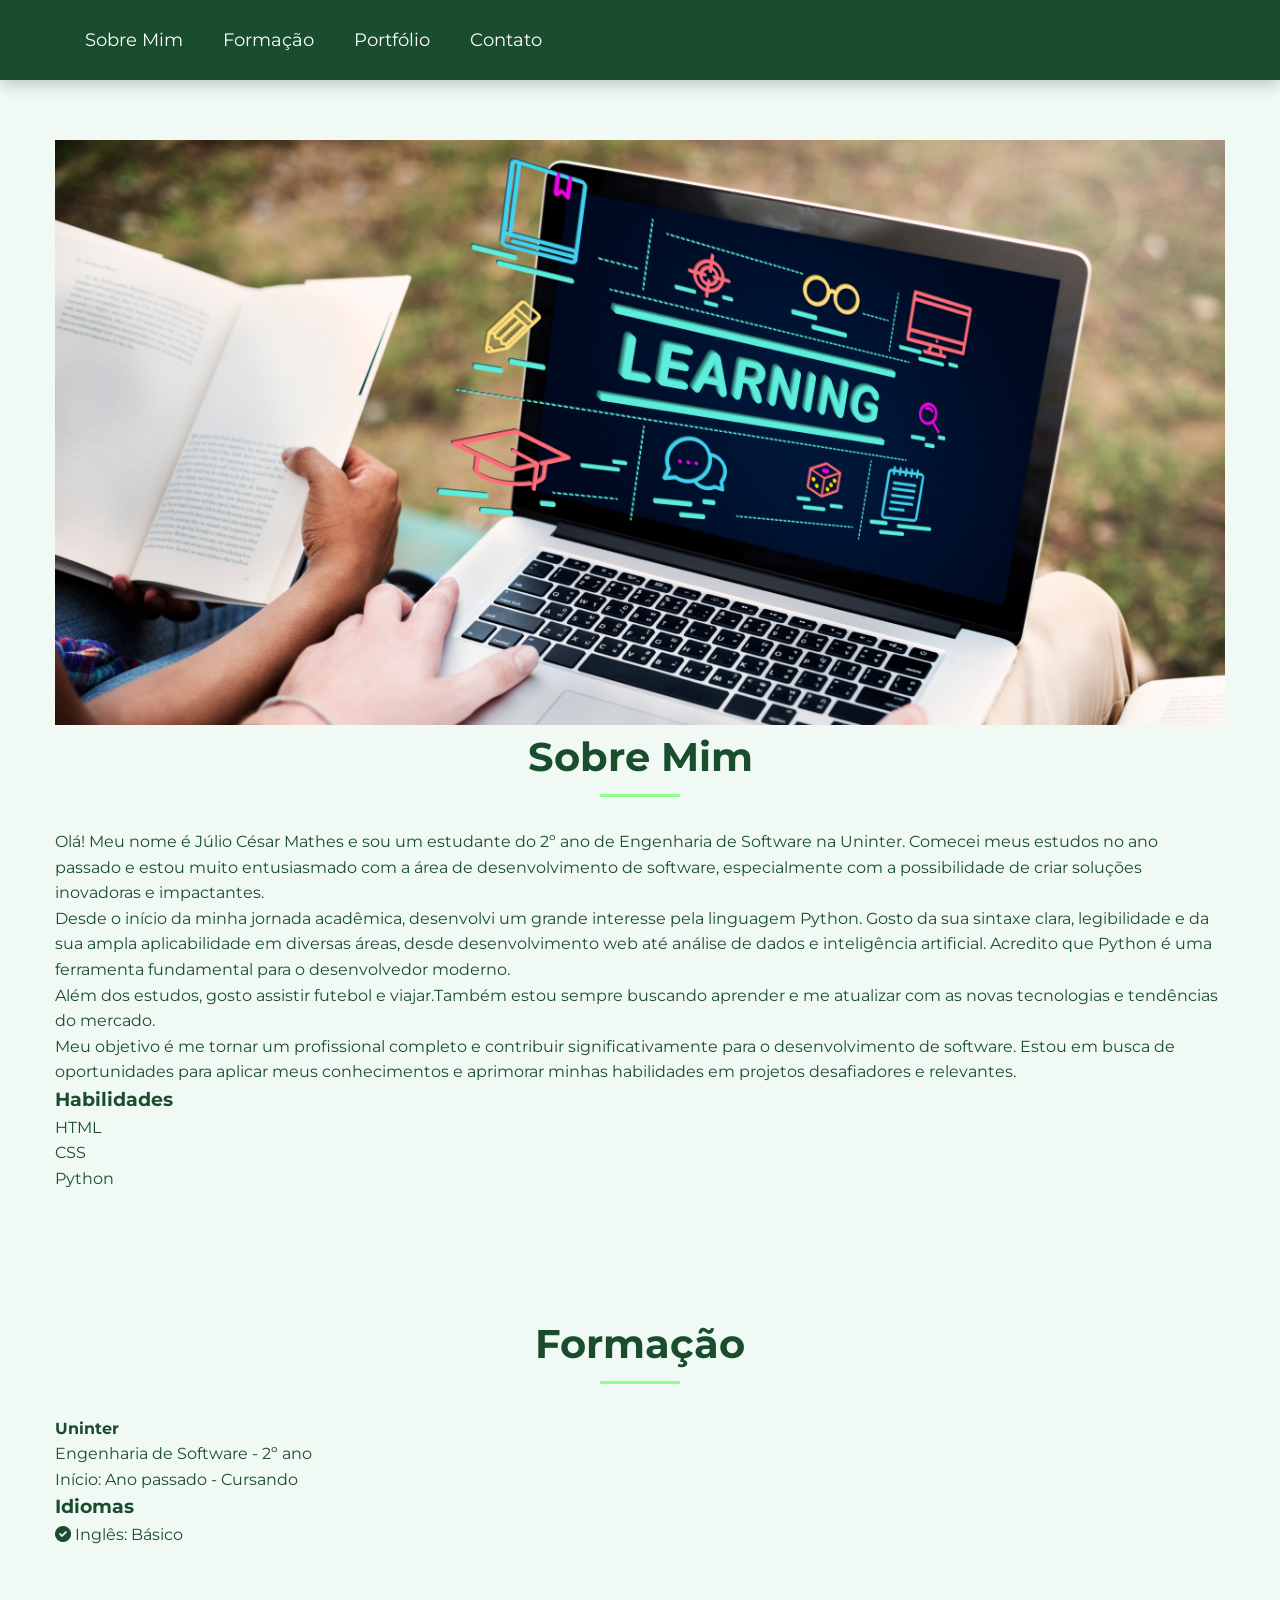
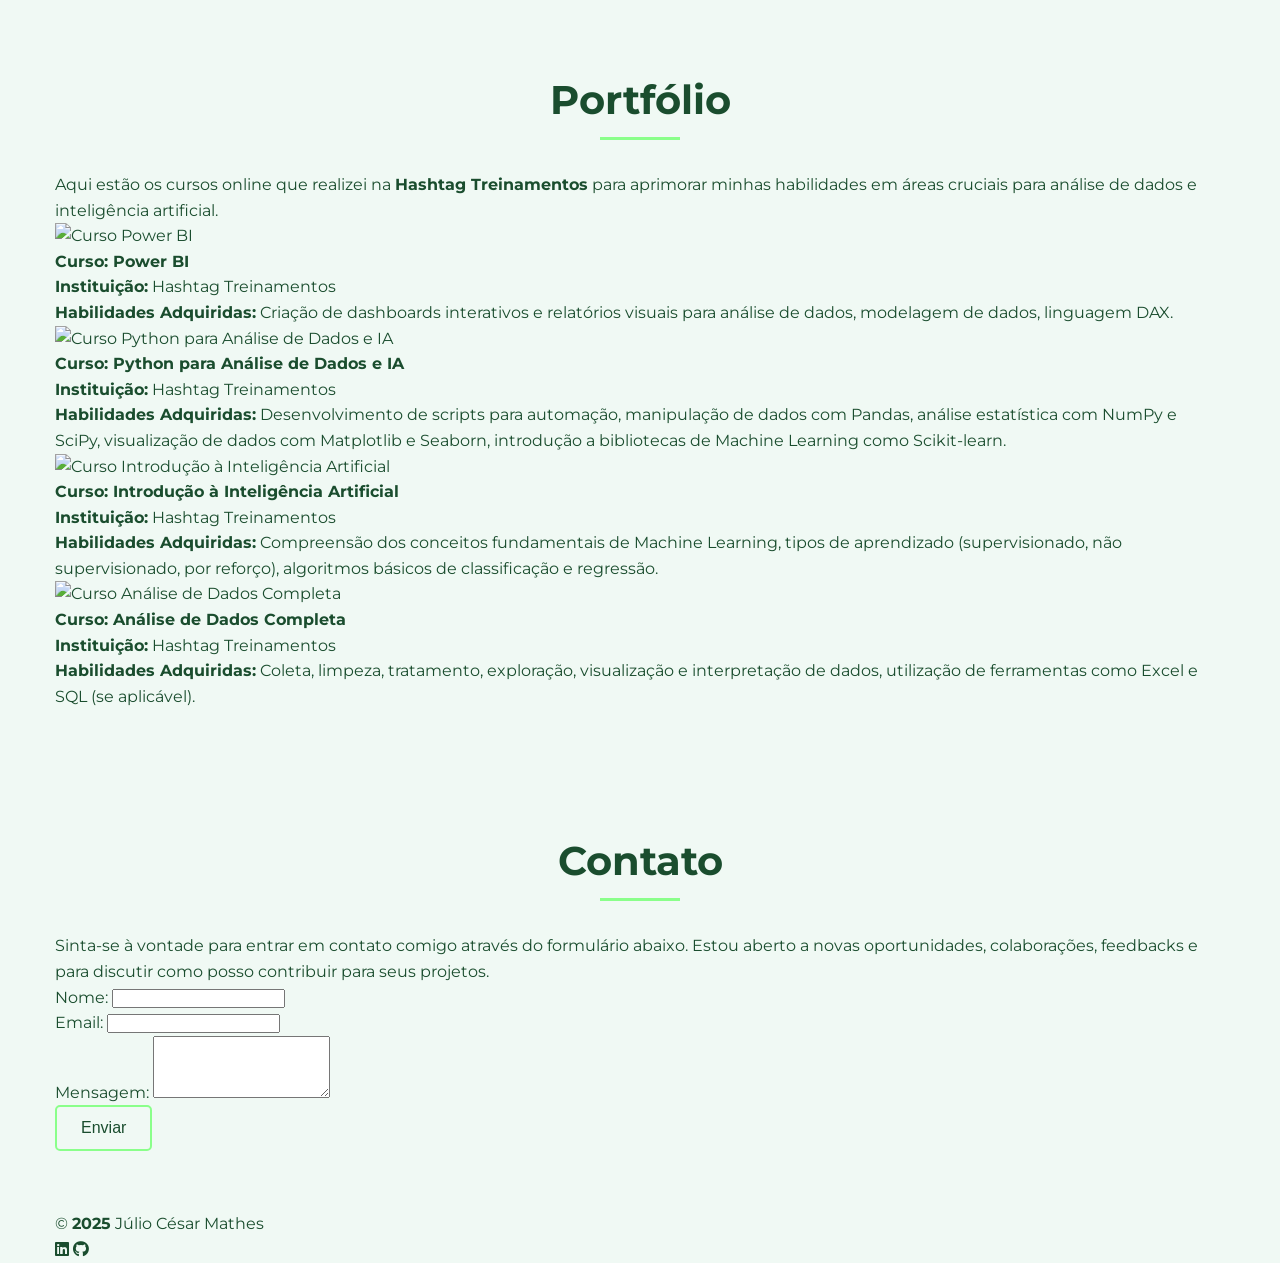
==== index.html @ 964af323 "Primeiro Upload do site" ====
<!DOCTYPE html>
<html lang="pt-br">

<head>
    <meta charset="UTF-8">
    <meta name="viewport" content="width=device-width, initial-scale=1.0">
    <title>Portfólio de Júlio César Mathes</title>
    <link rel="stylesheet" href="style.css">
    <link rel="stylesheet" href="https://cdnjs.cloudflare.com/ajax/libs/font-awesome/6.0.0/css/all.min.css"
        integrity="sha512-9usAa10IRO0HhonpyAIVpjrylPvoDwiPUiKdWk5t3PyolY1cOd4DSE0Ga+ri4AuTroPR5aQvXU9xC6qOPnzFeg=="
        crossorigin="anonymous" referrerpolicy="no-referrer" />
    <link rel="preconnect" href="https://fonts.googleapis.com">
    <link rel="preconnect" href="https://fonts.gstatic.com" crossorigin>
    <link href="https://fonts.googleapis.com/css2?family=Montserrat:wght@400;700&display=swap" rel="stylesheet">
</head>

<body>

    <header class="header">
        <nav class="nav container">
            <ul class="nav-list">
                <li class="nav-item"><a href="#sobre-mim" class="nav-link">Sobre Mim</a></li>
                <li class="nav-item"><a href="#formacao" class="nav-link">Formação</a></li>
                <li class="nav-item"><a href="#portfolio" class="nav-link">Portfólio</a></li>
                <li class="nav-item"><a href="#contato" class="nav-link">Contato</a></li>
            </ul>
        </nav>
    </header>

    <main class="main">
        <section id="sobre-mim" class="section">
            <div class="section-content container grid">
                <img src="conceito-de-estudo-de-inteligencia-de-ideias-para-educacao-de-aprendizagem.jpg"
                    alt="Conceito de Estudo" class="profile-img">
                <div class="about">
                    <h2 class="section-title">Sobre Mim</h2>
                    <p>
                        Olá! Meu nome é Júlio César Mathes e sou um estudante do 2º ano de Engenharia de Software na Uninter.
                        Comecei meus estudos no ano passado e estou muito entusiasmado com a área de desenvolvimento de
                        software,
                        especialmente com a possibilidade de criar soluções inovadoras e impactantes.
                    </p>
                    <p>
                        Desde o início da minha jornada acadêmica, desenvolvi um grande interesse pela linguagem Python.
                        Gosto da
                        sua sintaxe clara, legibilidade e da sua ampla aplicabilidade em diversas áreas, desde desenvolvimento
                        web
                        até análise de dados e inteligência artificial. Acredito que Python é uma ferramenta fundamental para
                        o
                        desenvolvedor moderno.
                    </p>
                    <p>
                        Além dos estudos, gosto assistir futebol e viajar.Também estou sempre buscando aprender e me atualizar com as novas
                        tecnologias e tendências do mercado.
                    </p>
                    <p>
                        Meu objetivo é me tornar um profissional completo e contribuir significativamente para o
                        desenvolvimento
                        de software. Estou em busca de oportunidades para aplicar meus conhecimentos e aprimorar minhas
                        habilidades
                        em projetos desafiadores e relevantes.
                    </p>
                    <div class="skills">
                        <h3 class="skills-title">Habilidades</h3>
                        <div class="skill-bar">
                            <span>HTML</span>
                            <div class="progress-bar">
                                <div class="progress" style="width: 90%;"></div>
                            </div>
                        </div>
                        <div class="skill-bar">
                            <span>CSS</span>
                            <div class="progress-bar">
                                <div class="progress" style="width: 80%;"></div>
                            </div>
                        </div>
                        <div class="skill-bar">
                            <span>Python</span>
                            <div class="progress-bar">
                                <div class="progress" style="width: 70%;"></div>
                            </div>
                        </div>
                    </div>
                </div>
            </div>
        </section>

        <section id="formacao" class="section">
            <div class="section-content container">
                <h2 class="section-title">Formação</h2>
                <div class="education-grid">
                    <div class="education-card">
                        <h4>Uninter</h4>
                        <p>Engenharia de Software - 2º ano</p>
                        <p>Início: Ano passado - Cursando</p>
                    </div>
                </div>
                <div class="languages">
                    <h3 class="skills-title">Idiomas</h3>
                    <ul class="language-list">
                        <li><i class="fas fa-check-circle"></i> Inglês: Básico</li>
                    </ul>
                </div>
            </div>
        </section>

        <section id="portfolio" class="section">
            <div class="section-content container">
                <h2 class="section-title">Portfólio</h2>
                <p>
                    Aqui estão os cursos online que realizei na <strong>Hashtag Treinamentos</strong> para aprimorar minhas
                    habilidades em áreas cruciais para análise de dados e inteligência artificial.
                </p>
                <div class="portfolio-grid" style="gap: 20px;">
                    <div class="portfolio-item">
                        <img src="[Imagem Genérica de Curso Online]" alt="Curso Power BI">
                        <h4>Curso: Power BI</h4>
                        <p>
                            <strong>Instituição:</strong> Hashtag Treinamentos<br>
                            <strong>Habilidades Adquiridas:</strong> Criação de dashboards interativos e relatórios visuais
                            para análise de dados, modelagem de dados, linguagem DAX.
                        </p>
                    </div>
                    <div class="portfolio-item">
                        <img src="[Imagem Genérica de Curso Online]" alt="Curso Python para Análise de Dados e IA">
                        <h4>Curso: Python para Análise de Dados e IA</h4>
                        <p>
                            <strong>Instituição:</strong> Hashtag Treinamentos<br>
                            <strong>Habilidades Adquiridas:</strong> Desenvolvimento de scripts para automação, manipulação
                            de dados com Pandas, análise estatística com NumPy e SciPy, visualização de dados com
                            Matplotlib e Seaborn, introdução a bibliotecas de Machine Learning como Scikit-learn.
                        </p>
                    </div>
                    <div class="portfolio-item">
                        <img src="[Imagem Genérica de Curso Online]" alt="Curso Introdução à Inteligência Artificial">
                        <h4>Curso: Introdução à Inteligência Artificial</h4>
                        <p>
                            <strong>Instituição:</strong> Hashtag Treinamentos<br>
                            <strong>Habilidades Adquiridas:</strong> Compreensão dos conceitos fundamentais de Machine
                            Learning, tipos de aprendizado (supervisionado, não supervisionado, por reforço), algoritmos
                            básicos de classificação e regressão.
                        </p>
                    </div>
                    <div class="portfolio-item">
                        <img src="[Imagem Genérica de Curso Online]" alt="Curso Análise de Dados Completa">
                        <h4>Curso: Análise de Dados Completa</h4>
                        <p>
                            <strong>Instituição:</strong> Hashtag Treinamentos<br>
                            <strong>Habilidades Adquiridas:</strong> Coleta, limpeza, tratamento, exploração, visualização
                            e interpretação de dados, utilização de ferramentas como Excel e SQL (se aplicável).
                        </p>
                    </div>
                </div>
            </div>
        </section>

        <section id="contato" class="section">
            <div class="section-content container">
                <h2 class="section-title">Contato</h2>
                <p>
                    Sinta-se à vontade para entrar em contato comigo através do formulário abaixo. Estou aberto a novas
                    oportunidades, colaborações, feedbacks e para discutir como posso contribuir para seus projetos.
                </p>
                <form id="contact-form">
                    <div class="form-group">
                        <label for="nome">Nome:</label>
                        <input type="text" id="nome" name="nome" value="" required>
                        <small class="error-message"></small>
                    </div>
                    <div class="form-group">
                        <label for="email">Email:</label>
                        <input type="email" id="email" name="email" required>
                        <small class="error-message"></small>
                    </div>
                    <div class="form-group">
                        <label for="mensagem">Mensagem:</label>
                        <textarea id="mensagem" name="mensagem" rows="4" required></textarea>
                        <small class="error-message"></small>
                    </div>
                    <button type="submit" class="btn">Enviar</button>
                </form>
            </div>
        </section>
    </main>

    <footer class="footer">
        <div class="container">
            <p>&copy; <strong>2025</strong> Júlio César Mathes</p>
            <div class="social-icons">
                <a href="[Seu Link do LinkedIn]" target="_blank"><i class="fab fa-linkedin"></i></a>
                <a href="[Seu Link do GitHub]" target="_blank"><i class="fab fa-github"></i></a>
            </div>
        </div>
    </footer>

    <script src="script.js"></script>
</body>

</html>
---- style.css ----
/* Reset de Estilos */
* {
    margin: 0;
    padding: 0;
    box-sizing: border-box;
}

body {
    font-family: 'Montserrat', sans-serif;
    line-height: 1.6;
    background: #f0f9f4; /* Verde muito claro (quase branco) */
    color: #1a4d2e; /* Verde escuro para o texto */
    -webkit-font-smoothing: antialiased;
    -moz-osx-font-smoothing: grayscale;
}

a {
    text-decoration: none;
    color: #1a4d2e;
    transition: color 0.3s ease;
}

ul {
    list-style: none;
}

img {
    max-width: 100%;
    display: block;
}

/* Estilos Globais */
.container {
    max-width: 1200px;
    margin: 0 auto;
    padding: 0 15px;
}

.section {
    padding: 60px 0;
}

.section-title {
    font-size: 2.5rem;
    font-weight: bold;
    margin-bottom: 2rem;
    text-align: center;
    position: relative;
    padding-bottom: 0.5rem;
    color: #1a4d2e; /* Título verde escuro */
}

.section-title::after {
    content: '';
    position: absolute;
    bottom: 0;
    left: 50%;
    transform: translateX(-50%);
    width: 80px;
    height: 3px;
    background: #8aff8a; /* Verde bem claro para a linha */
}

.btn {
    display: inline-block;
    padding: 12px 24px;
    border: 2px solid #8aff8a; /* Borda verde clara */
    background: transparent; /* Fundo transparente */
    color: #1a4d2e;
    border-radius: 5px;
    cursor: pointer;
    font-size: 1rem;
    transition: all 0.3s ease;
}

.btn:hover {
    background: #8aff8a; /* Fundo verde claro no hover */
    color: #f0f9f4; /* Texto verde muito claro no hover */
}

/* Cabeçalho */
.header {
    background: #1a4d2e; /* Verde escuro */
    color: #fff;
    position: sticky;
    top: 0;
    z-index: 100;
    box-shadow: 0 5px 15px rgba(0, 0, 0, 0.2); /* Sombra mais suave */
}

.nav {
    display: flex;
    justify-content: space-between;
    align-items: center;
    min-height: 80px;
}

.nav-list {
    display: flex;
    align-items: center;
}

.nav-item {
    margin-left: 20px;
}

.nav-link {
    color: #fff;
    padding: 10px;
    font-size: 1.1rem;
}

.nav-link:hover {
    color: #8aff8a; /* Verde claro no hover */
}
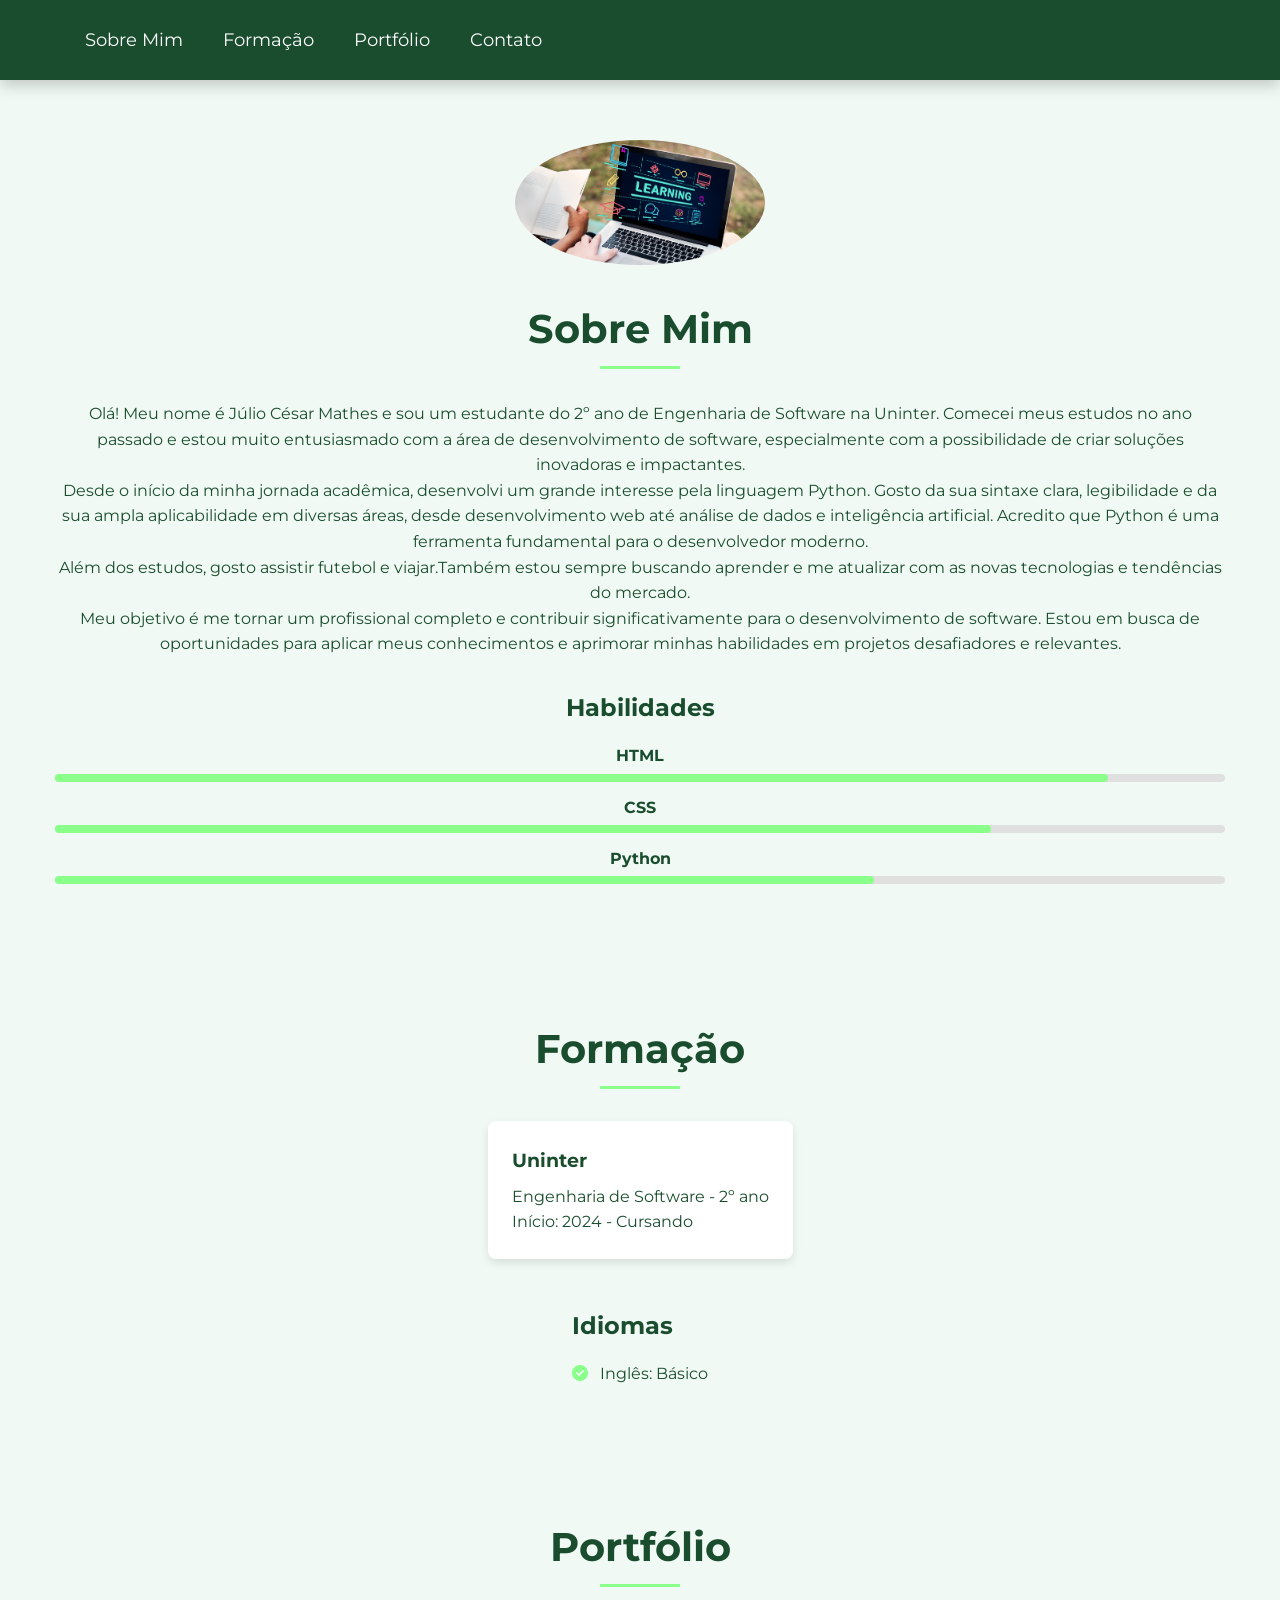
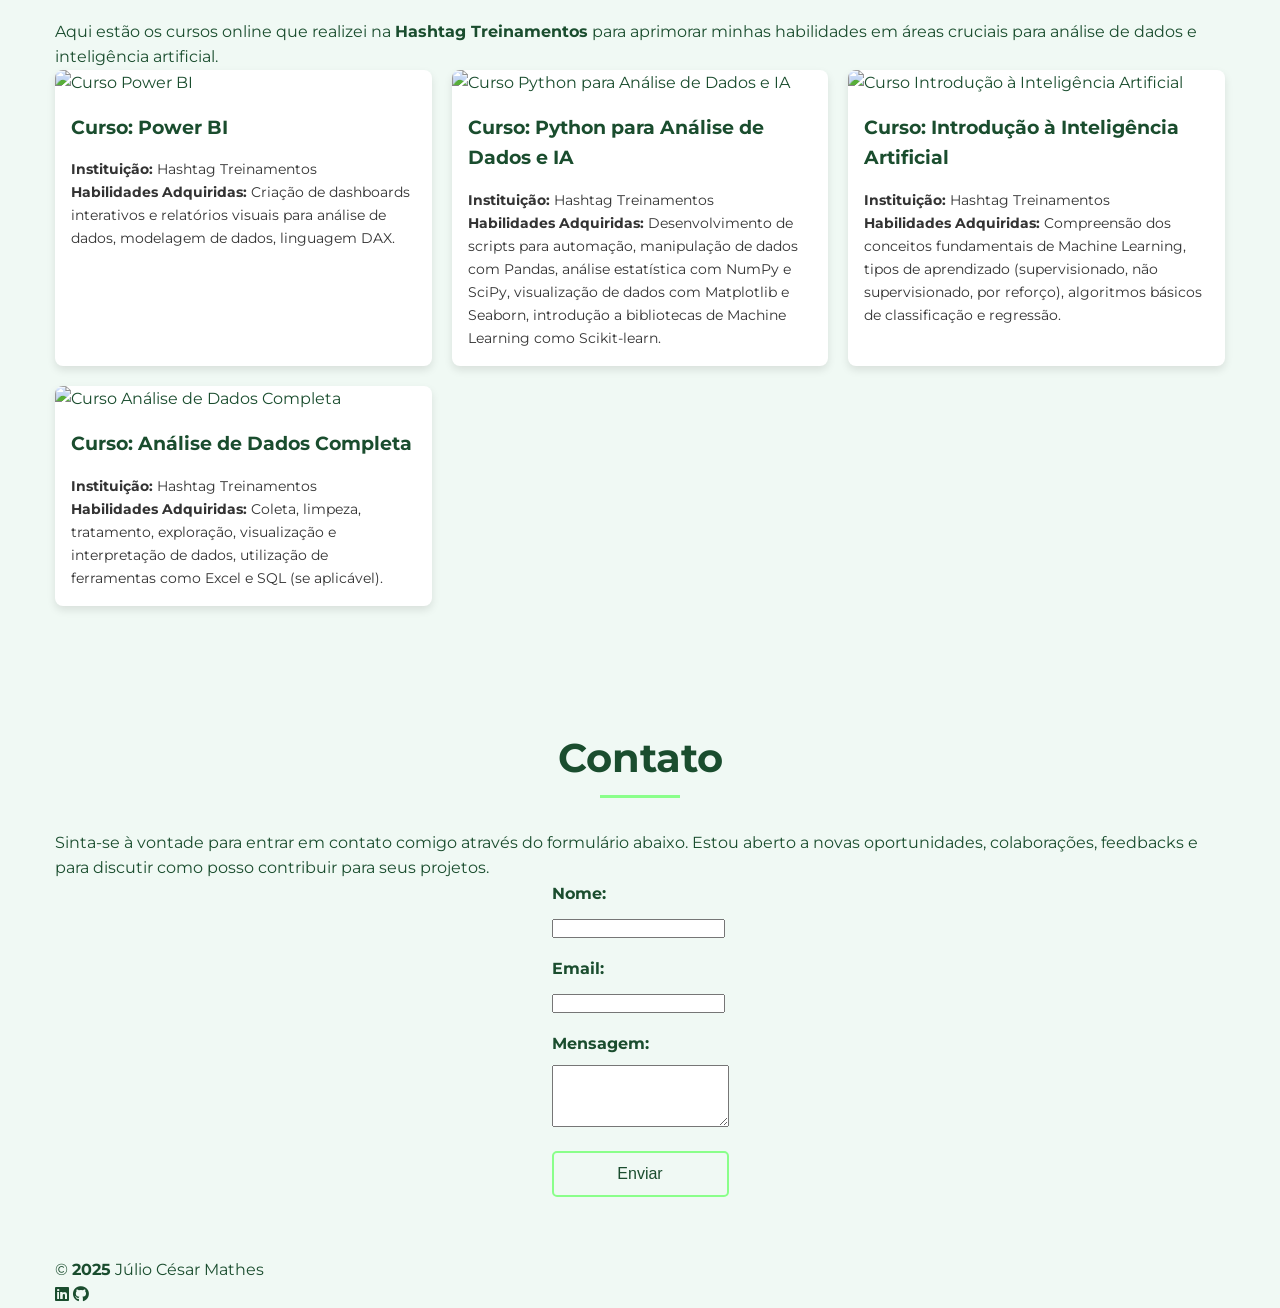
==== commit be647587: "Editando o site" ====
--- a/index.html
+++ b/index.html
@@ -6,16 +6,18 @@
     <meta name="viewport" content="width=device-width, initial-scale=1.0">
     <title>Portfólio de Júlio César Mathes</title>
     <link rel="stylesheet" href="style.css">
-    <link rel="stylesheet" href="https://cdnjs.cloudflare.com/ajax/libs/font-awesome/6.0.0/css/all.min.css"
+    <link rel="stylesheet"
+        href="https://cdnjs.cloudflare.com/ajax/libs/font-awesome/6.0.0/css/all.min.css"
         integrity="sha512-9usAa10IRO0HhonpyAIVpjrylPvoDwiPUiKdWk5t3PyolY1cOd4DSE0Ga+ri4AuTroPR5aQvXU9xC6qOPnzFeg=="
         crossorigin="anonymous" referrerpolicy="no-referrer" />
     <link rel="preconnect" href="https://fonts.googleapis.com">
     <link rel="preconnect" href="https://fonts.gstatic.com" crossorigin>
-    <link href="https://fonts.googleapis.com/css2?family=Montserrat:wght@400;700&display=swap" rel="stylesheet">
+    <link
+        href="https://fonts.googleapis.com/css2?family=Montserrat:wght@400;700&display=swap"
+        rel="stylesheet">
 </head>
 
 <body>
-
     <header class="header">
         <nav class="nav container">
             <ul class="nav-list">
@@ -26,7 +28,6 @@
             </ul>
         </nav>
     </header>
-
     <main class="main">
         <section id="sobre-mim" class="section">
             <div class="section-content container grid">
@@ -35,28 +36,35 @@
                 <div class="about">
                     <h2 class="section-title">Sobre Mim</h2>
                     <p>
-                        Olá! Meu nome é Júlio César Mathes e sou um estudante do 2º ano de Engenharia de Software na Uninter.
-                        Comecei meus estudos no ano passado e estou muito entusiasmado com a área de desenvolvimento de
+                        Olá!
+                        Meu nome é Júlio César Mathes e sou um estudante do 2º ano de Engenharia de Software na
+                        Uninter.
+                        Comecei meus estudos no ano passado e estou muito entusiasmado com a área de desenvolvimento
+                        de
                         software,
                         especialmente com a possibilidade de criar soluções inovadoras e impactantes.
                     </p>
                     <p>
-                        Desde o início da minha jornada acadêmica, desenvolvi um grande interesse pela linguagem Python.
+                        Desde o início da minha jornada acadêmica, desenvolvi um grande interesse pela linguagem
+                        Python.
                         Gosto da
-                        sua sintaxe clara, legibilidade e da sua ampla aplicabilidade em diversas áreas, desde desenvolvimento
+                        sua sintaxe clara, legibilidade e da sua ampla aplicabilidade em diversas áreas, desde
+                        desenvolvimento
                         web
-                        até análise de dados e inteligência artificial. Acredito que Python é uma ferramenta fundamental para
-                        o
+                        até análise de dados e inteligência artificial.
+                        Acredito que Python é uma ferramenta fundamental para o
                         desenvolvedor moderno.
                     </p>
                     <p>
-                        Além dos estudos, gosto assistir futebol e viajar.Também estou sempre buscando aprender e me atualizar com as novas
+                        Além dos estudos, gosto assistir futebol e viajar.Também estou sempre buscando aprender e me
+                        atualizar com as novas
                         tecnologias e tendências do mercado.
                     </p>
                     <p>
                         Meu objetivo é me tornar um profissional completo e contribuir significativamente para o
                         desenvolvimento
-                        de software. Estou em busca de oportunidades para aplicar meus conhecimentos e aprimorar minhas
+                        de software.
+                        Estou em busca de oportunidades para aplicar meus conhecimentos e aprimorar minhas
                         habilidades
                         em projetos desafiadores e relevantes.
                     </p>
@@ -84,7 +92,6 @@
                 </div>
             </div>
         </section>
-
         <section id="formacao" class="section">
             <div class="section-content container">
                 <h2 class="section-title">Formação</h2>
@@ -92,7 +99,8 @@
                     <div class="education-card">
                         <h4>Uninter</h4>
                         <p>Engenharia de Software - 2º ano</p>
-                        <p>Início: Ano passado - Cursando</p>
+                        <p>Início: 2024
+                            - Cursando</p>
                     </div>
                 </div>
                 <div class="languages">
@@ -103,12 +111,12 @@
                 </div>
             </div>
         </section>
-
         <section id="portfolio" class="section">
             <div class="section-content container">
                 <h2 class="section-title">Portfólio</h2>
                 <p>
-                    Aqui estão os cursos online que realizei na <strong>Hashtag Treinamentos</strong> para aprimorar minhas
+                    Aqui estão os cursos online que realizei na <strong>Hashtag Treinamentos</strong> para aprimorar
+                    minhas
                     habilidades em áreas cruciais para análise de dados e inteligência artificial.
                 </p>
                 <div class="portfolio-grid" style="gap: 20px;">
@@ -117,27 +125,33 @@
                         <h4>Curso: Power BI</h4>
                         <p>
                             <strong>Instituição:</strong> Hashtag Treinamentos<br>
-                            <strong>Habilidades Adquiridas:</strong> Criação de dashboards interativos e relatórios visuais
+                            <strong>Habilidades Adquiridas:</strong>
+                            Criação de dashboards interativos e relatórios visuais
                             para análise de dados, modelagem de dados, linguagem DAX.
                         </p>
                     </div>
                     <div class="portfolio-item">
-                        <img src="[Imagem Genérica de Curso Online]" alt="Curso Python para Análise de Dados e IA">
+                        <img src="[Imagem Genérica de Curso Online]"
+                            alt="Curso Python para Análise de Dados e IA">
                         <h4>Curso: Python para Análise de Dados e IA</h4>
                         <p>
                             <strong>Instituição:</strong> Hashtag Treinamentos<br>
-                            <strong>Habilidades Adquiridas:</strong> Desenvolvimento de scripts para automação, manipulação
+                            <strong>Habilidades Adquiridas:</strong> Desenvolvimento de scripts para automação,
+                            manipulação
                             de dados com Pandas, análise estatística com NumPy e SciPy, visualização de dados com
                             Matplotlib e Seaborn, introdução a bibliotecas de Machine Learning como Scikit-learn.
                         </p>
                     </div>
                     <div class="portfolio-item">
-                        <img src="[Imagem Genérica de Curso Online]" alt="Curso Introdução à Inteligência Artificial">
+                        <img src="[Imagem Genérica de Curso Online]"
+                            alt="Curso Introdução à Inteligência Artificial">
                         <h4>Curso: Introdução à Inteligência Artificial</h4>
                         <p>
                             <strong>Instituição:</strong> Hashtag Treinamentos<br>
-                            <strong>Habilidades Adquiridas:</strong> Compreensão dos conceitos fundamentais de Machine
-                            Learning, tipos de aprendizado (supervisionado, não supervisionado, por reforço), algoritmos
+                            <strong>Habilidades Adquiridas:</strong> Compreensão dos conceitos fundamentais de
+                            Machine
+                            Learning, tipos de aprendizado (supervisionado, não supervisionado, por reforço),
+                            algoritmos
                             básicos de classificação e regressão.
                         </p>
                     </div>
@@ -146,19 +160,20 @@
                         <h4>Curso: Análise de Dados Completa</h4>
                         <p>
                             <strong>Instituição:</strong> Hashtag Treinamentos<br>
-                            <strong>Habilidades Adquiridas:</strong> Coleta, limpeza, tratamento, exploração, visualização
+                            <strong>Habilidades Adquiridas:</strong> Coleta, limpeza, tratamento, exploração,
+                            visualização
                             e interpretação de dados, utilização de ferramentas como Excel e SQL (se aplicável).
                         </p>
                     </div>
                 </div>
             </div>
         </section>
-
         <section id="contato" class="section">
             <div class="section-content container">
                 <h2 class="section-title">Contato</h2>
                 <p>
-                    Sinta-se à vontade para entrar em contato comigo através do formulário abaixo. Estou aberto a novas
+                    Sinta-se à vontade para entrar em contato comigo através do formulário abaixo.
+                    Estou aberto a novas
                     oportunidades, colaborações, feedbacks e para discutir como posso contribuir para seus projetos.
                 </p>
                 <form id="contact-form">
@@ -182,17 +197,16 @@
             </div>
         </section>
     </main>
-
     <footer class="footer">
         <div class="container">
-            <p>&copy; <strong>2025</strong> Júlio César Mathes</p>
+            <p>&copy;
+                <strong>2025</strong> Júlio César Mathes</p>
             <div class="social-icons">
                 <a href="[Seu Link do LinkedIn]" target="_blank"><i class="fab fa-linkedin"></i></a>
                 <a href="[Seu Link do GitHub]" target="_blank"><i class="fab fa-github"></i></a>
             </div>
         </div>
     </footer>
-
     <script src="script.js"></script>
 </body>
 
--- a/style.css
+++ b/style.css
@@ -8,8 +8,10 @@
 body {
     font-family: 'Montserrat', sans-serif;
     line-height: 1.6;
-    background: #f0f9f4; /* Verde muito claro (quase branco) */
-    color: #1a4d2e; /* Verde escuro para o texto */
+    background: #f0f9f4;
+    /* Verde muito claro (quase branco) */
+    color: #1a4d2e;
+    /* Verde escuro para o texto */
     -webkit-font-smoothing: antialiased;
     -moz-osx-font-smoothing: grayscale;
 }
@@ -47,7 +49,8 @@
     text-align: center;
     position: relative;
     padding-bottom: 0.5rem;
-    color: #1a4d2e; /* Título verde escuro */
+    color: #1a4d2e;
+    /* Título verde escuro */
 }
 
 .section-title::after {
@@ -58,14 +61,17 @@
     transform: translateX(-50%);
     width: 80px;
     height: 3px;
-    background: #8aff8a; /* Verde bem claro para a linha */
+    background: #8aff8a;
+    /* Verde bem claro para a linha */
 }
 
 .btn {
     display: inline-block;
     padding: 12px 24px;
-    border: 2px solid #8aff8a; /* Borda verde clara */
-    background: transparent; /* Fundo transparente */
+    border: 2px solid #8aff8a;
+    /* Borda verde clara */
+    background: transparent;
+    /* Fundo transparente */
     color: #1a4d2e;
     border-radius: 5px;
     cursor: pointer;
@@ -74,18 +80,22 @@
 }
 
 .btn:hover {
-    background: #8aff8a; /* Fundo verde claro no hover */
-    color: #f0f9f4; /* Texto verde muito claro no hover */
+    background: #8aff8a;
+    /* Fundo verde claro no hover */
+    color: #f0f9f4;
+    /* Texto verde muito claro no hover */
 }
 
 /* Cabeçalho */
 .header {
-    background: #1a4d2e; /* Verde escuro */
+    background: #1a4d2e;
+    /* Verde escuro */
     color: #fff;
     position: sticky;
     top: 0;
     z-index: 100;
-    box-shadow: 0 5px 15px rgba(0, 0, 0, 0.2); /* Sombra mais suave */
+    box-shadow: 0 5px 15px rgba(0, 0, 0, 0.2);
+    /* Sombra mais suave */
 }
 
 .nav {
@@ -111,5 +121,158 @@
 }
 
 .nav-link:hover {
-    color: #8aff8a; /* Verde claro no hover */
-}+    color: #8aff8a;
+    /* Verde claro no hover */
+}
+
+/* Restante do CSS (não comentado para brevidade) */
+
+/* Sobre Mim */
+.section-content {
+    display: flex;
+    flex-direction: column;
+    align-items: center;
+}
+
+.profile-img {
+    max-width: 250px;
+    border-radius: 50%;
+    margin-bottom: 2rem;
+}
+
+.about {
+    text-align: center;
+}
+
+.skills {
+    margin-top: 2rem;
+}
+
+.skills-title {
+    font-size: 1.5rem;
+    margin-bottom: 1rem;
+    color: #1a4d2e;
+}
+
+.skill-bar {
+    margin-bottom: 0.8rem;
+}
+
+.skill-bar span {
+    display: block;
+    margin-bottom: 0.3rem;
+    font-weight: bold;
+}
+
+.progress-bar {
+    background: #e0e0e0;
+    height: 8px;
+    border-radius: 5px;
+}
+
+.progress {
+    background: #8aff8a;
+    width: 0%;
+    /* Ajustado via inline style no HTML */
+    height: 8px;
+    border-radius: 5px;
+}
+
+/* Formação */
+.education-grid {
+    display: grid;
+    grid-template-columns: repeat(auto-fit, minmax(250px, 1fr));
+    gap: 2rem;
+    margin-bottom: 2rem;
+}
+
+.education-card {
+    background: #fff;
+    padding: 1.5rem;
+    border-radius: 8px;
+    box-shadow: 0 4px 8px rgba(0, 0, 0, 0.1);
+}
+
+.education-card h4 {
+    font-size: 1.2rem;
+    margin-bottom: 0.5rem;
+    color: #1a4d2e;
+}
+
+.languages {
+    margin-top: 1rem;
+}
+
+.language-list {
+    list-style: none;
+    padding: 0;
+}
+
+.language-list li {
+    margin-bottom: 0.5rem;
+}
+
+.language-list li i {
+    margin-right: 0.5rem;
+    color: #8aff8a;
+}
+
+/* Portfólio */
+.portfolio-grid {
+    display: grid;
+    grid-template-columns: repeat(auto-fit, minmax(300px, 1fr));
+    /* Alterado para minmax */
+    gap: 2rem;
+}
+
+.portfolio-item {
+    background: #fff;
+    border-radius: 8px;
+    overflow: hidden;
+    box-shadow: 0 4px 8px rgba(0, 0, 0, 0.1);
+    transition: transform 0.3s ease;
+}
+
+.portfolio-item:hover {
+    transform: translateY(-5px);
+}
+
+.portfolio-item img {
+    width: 100%;
+    height: auto;
+    display: block;
+}
+
+.portfolio-item h4 {
+    margin: 1rem;
+    color: #1a4d2e;
+    font-size: 1.2rem;
+}
+
+.portfolio-item p {
+    margin: 0 1rem 1rem;
+    font-size: 0.9rem;
+    color: #333;
+}
+
+/* Contato */
+#contact-form {
+    display: flex;
+    flex-direction: column;
+    max-width: 500px;
+    margin: 0 auto;
+}
+
+.form-group {
+    margin-bottom: 1rem;
+}
+
+.form-group label {
+    display: block;
+    margin-bottom: 0.5rem;
+    font-weight: bold;
+    color: #1a4d2e;
+}
+
+.form-group input,
+.form-group textarea {
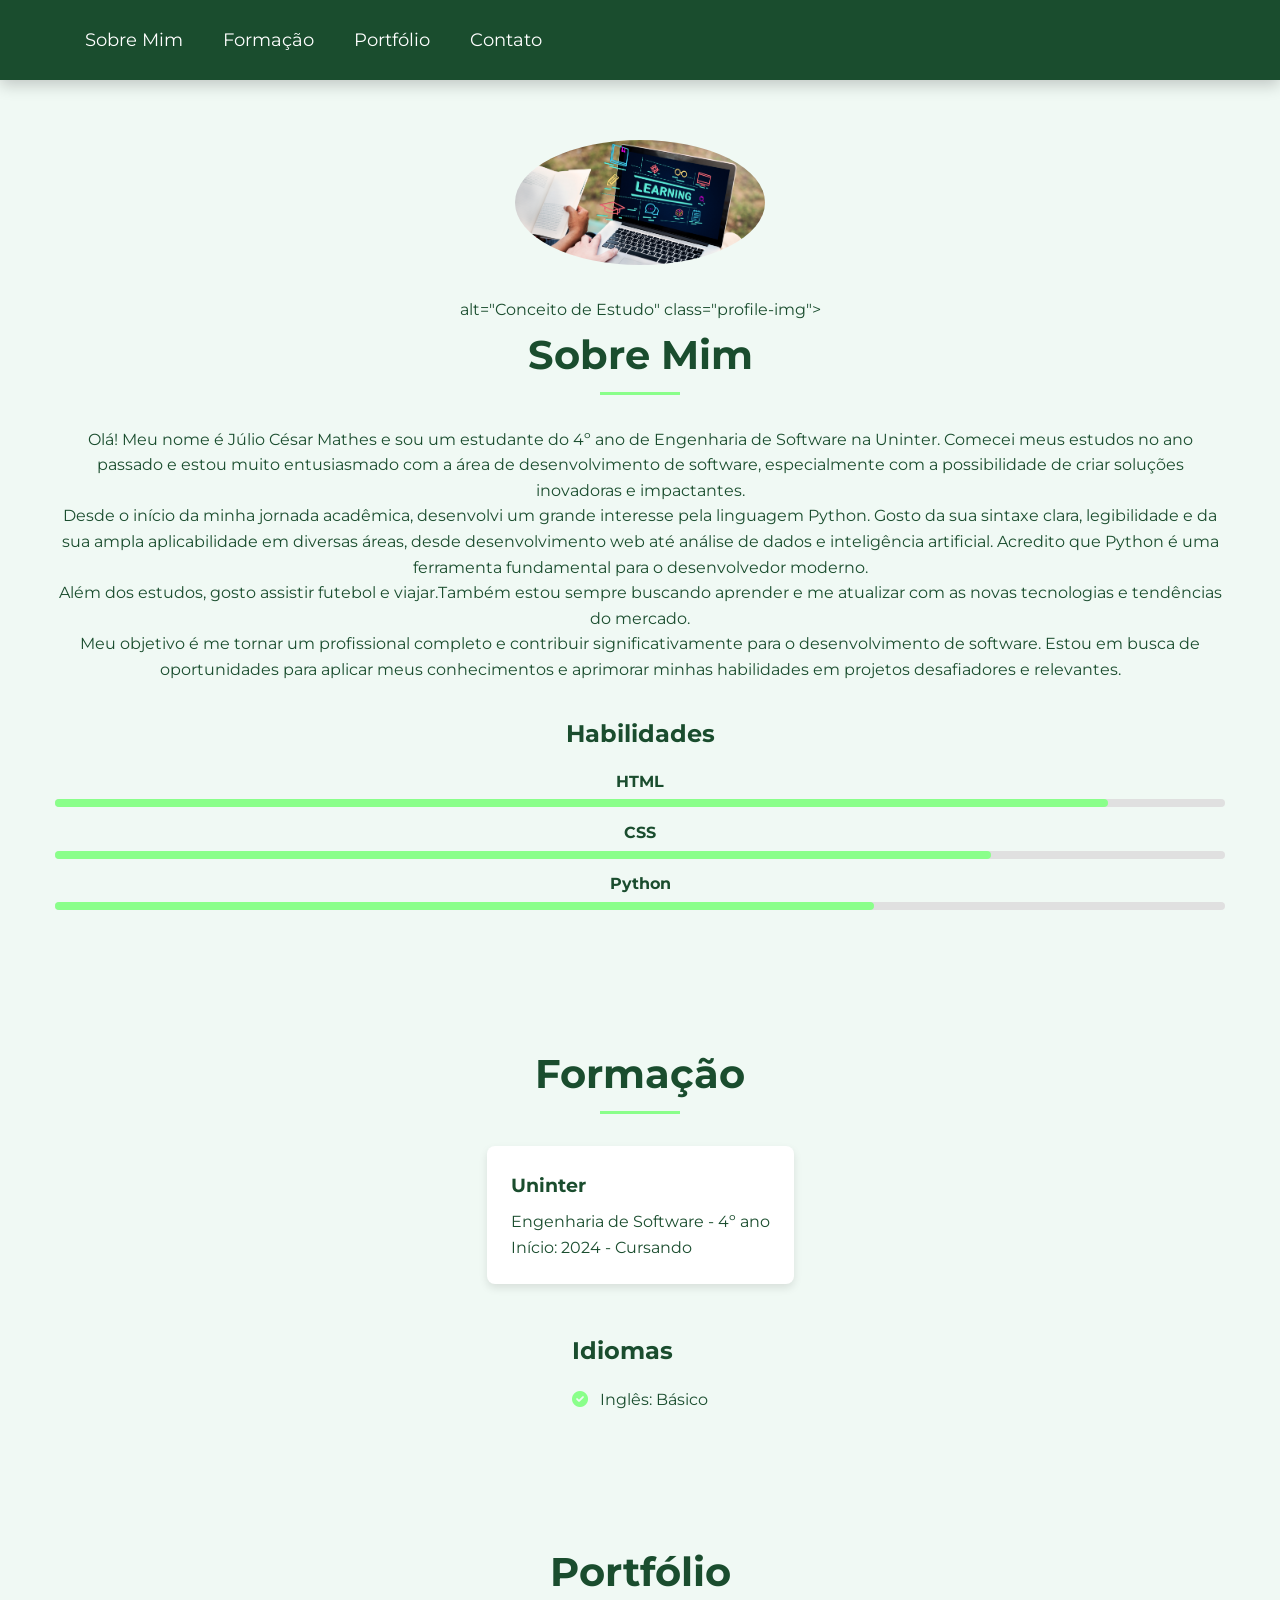
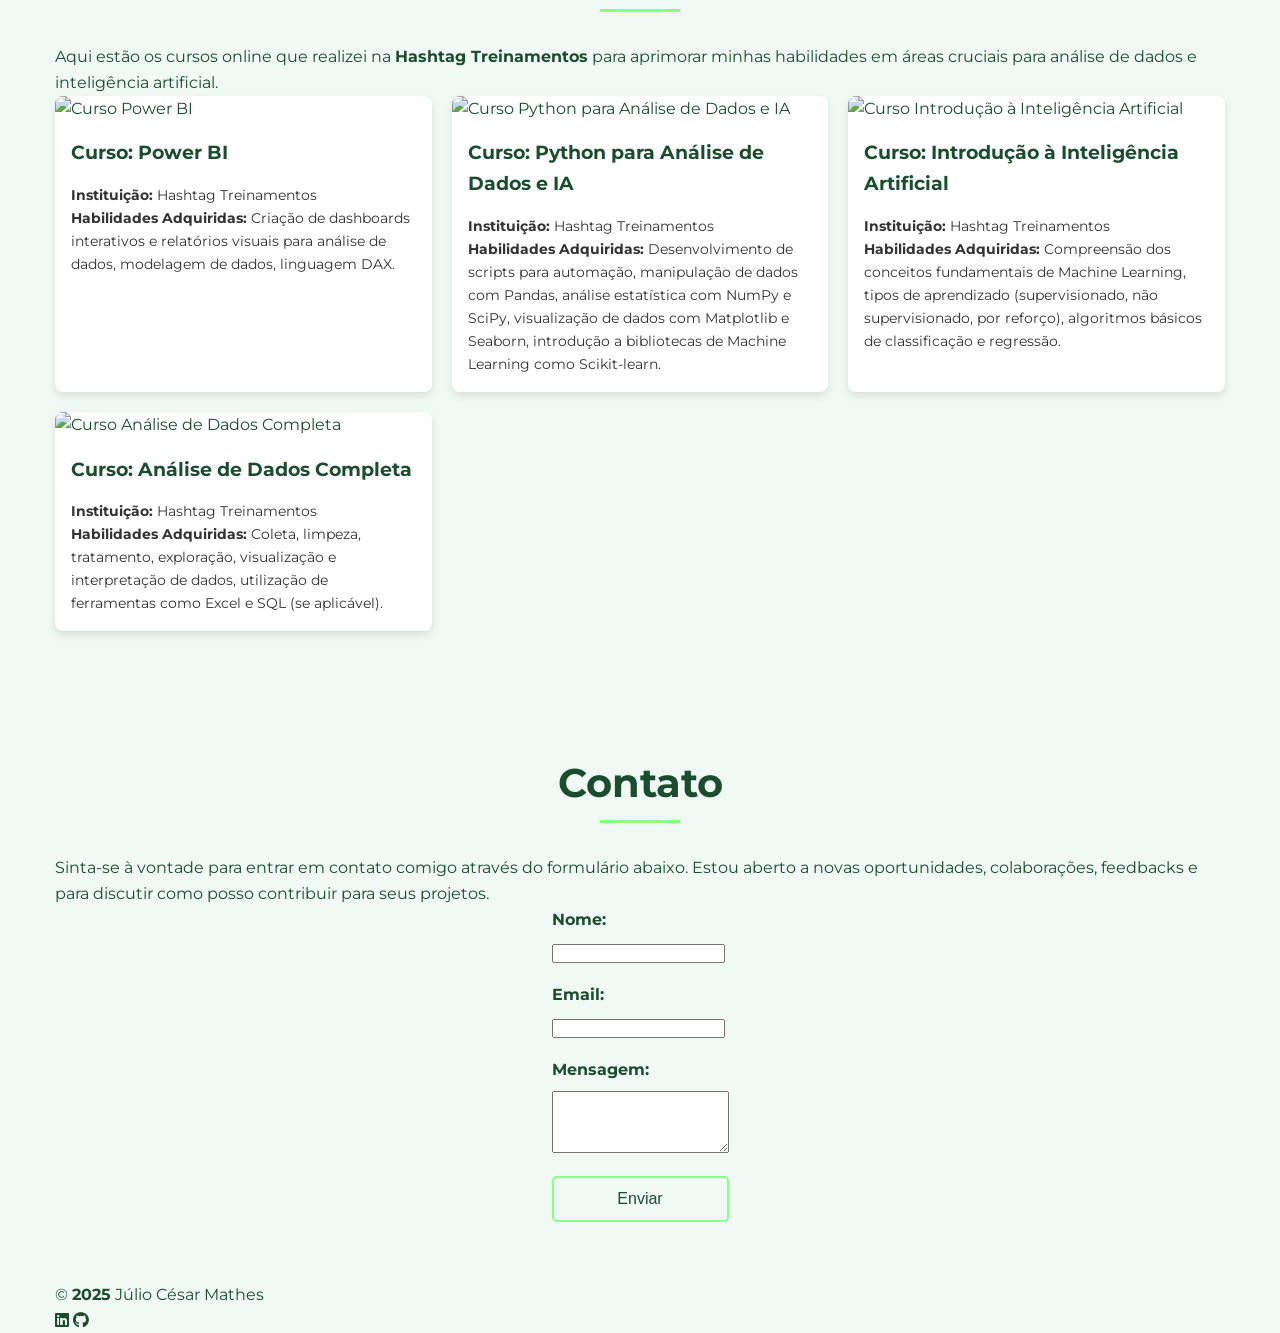
==== commit 0b95b3e3: "Atualiza textos e layout do portfólio" ====
--- a/index.html
+++ b/index.html
@@ -31,13 +31,13 @@
     <main class="main">
         <section id="sobre-mim" class="section">
             <div class="section-content container grid">
-                <img src="conceito-de-estudo-de-inteligencia-de-ideias-para-educacao-de-aprendizagem.jpg"
+                <img src="perfil.jpg" alt="Foto de Júlio César Mathes" class="profile-img">
                     alt="Conceito de Estudo" class="profile-img">
                 <div class="about">
                     <h2 class="section-title">Sobre Mim</h2>
                     <p>
                         Olá!
-                        Meu nome é Júlio César Mathes e sou um estudante do 2º ano de Engenharia de Software na
+                        Meu nome é Júlio César Mathes e sou um estudante do 4º ano de Engenharia de Software na
                         Uninter.
                         Comecei meus estudos no ano passado e estou muito entusiasmado com a área de desenvolvimento
                         de
@@ -98,7 +98,7 @@
                 <div class="education-grid">
                     <div class="education-card">
                         <h4>Uninter</h4>
-                        <p>Engenharia de Software - 2º ano</p>
+                        <p>Engenharia de Software - 4º ano</p>
                         <p>Início: 2024
                             - Cursando</p>
                     </div>
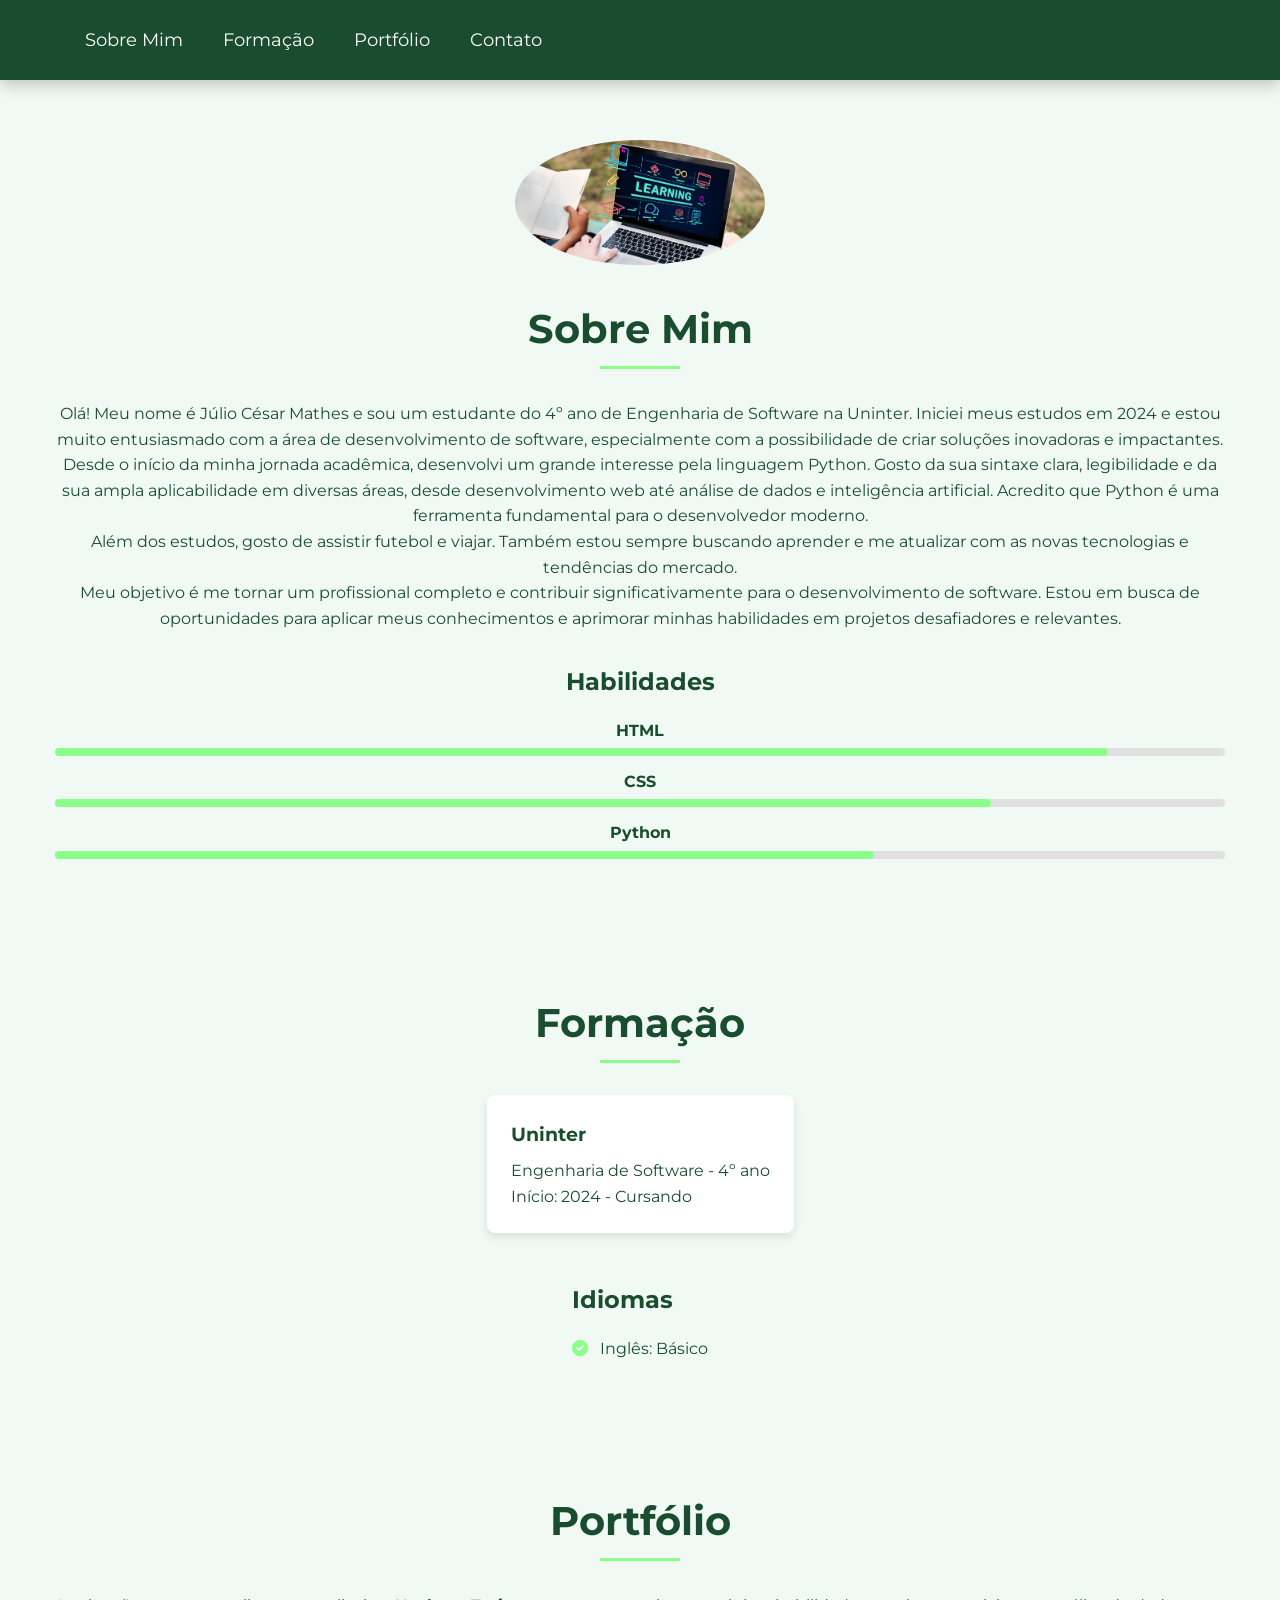
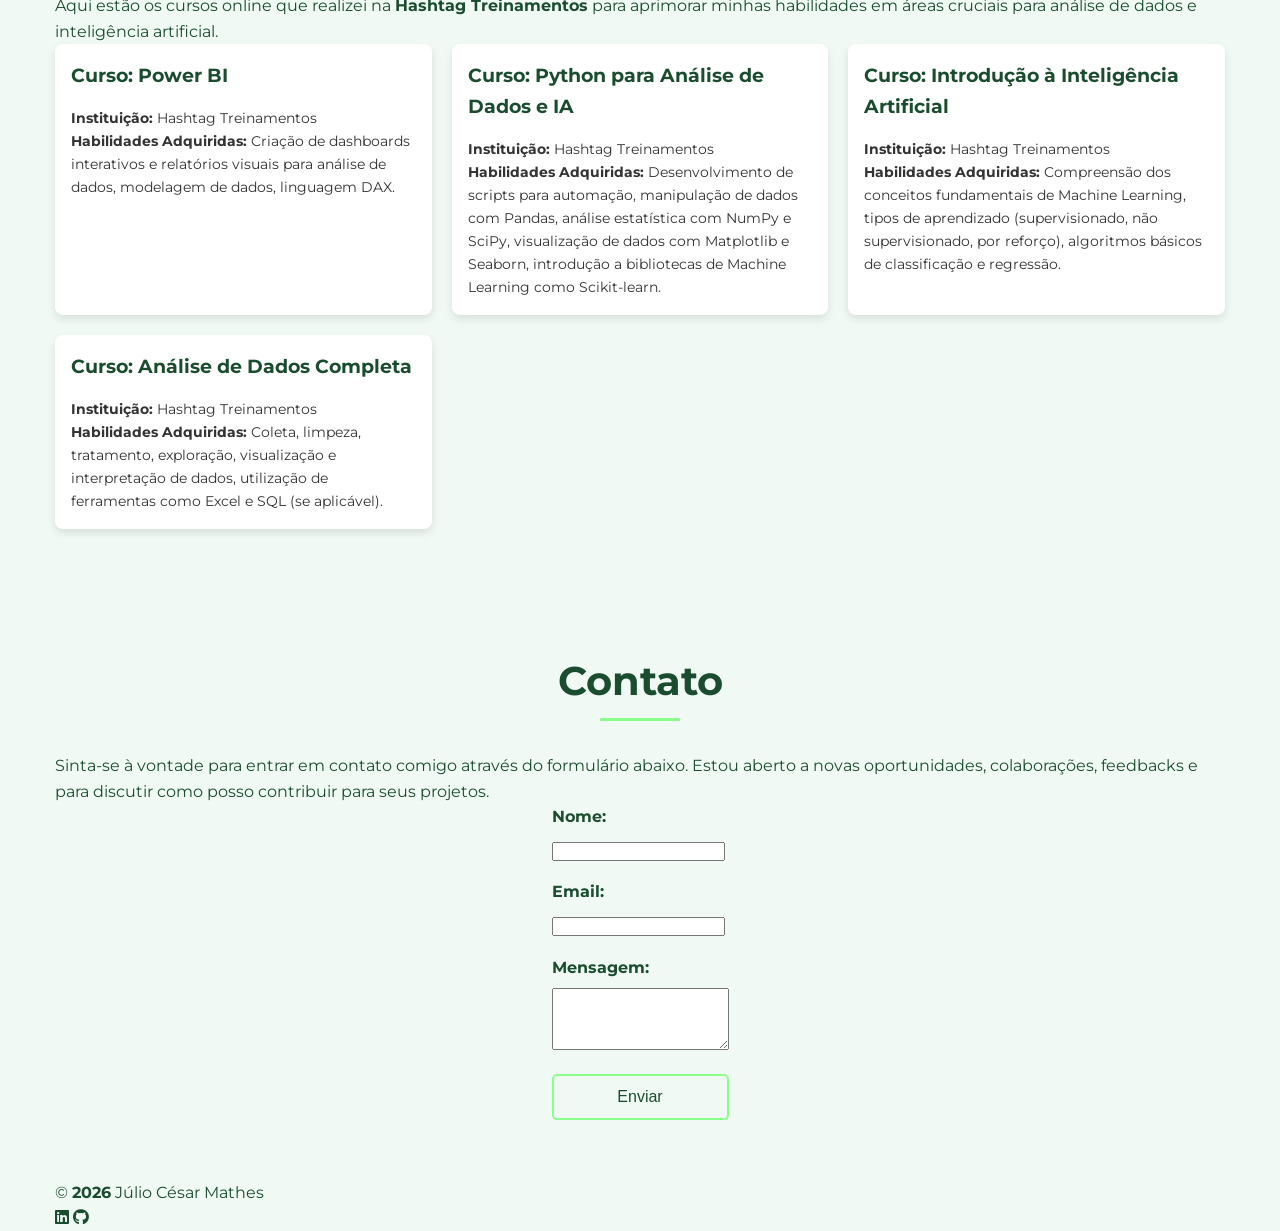
==== commit 8f06b1fb: "Corrige erros de escrita e remove imagens quebradas" ====
--- a/index.html
+++ b/index.html
@@ -4,6 +4,7 @@
 <head>
     <meta charset="UTF-8">
     <meta name="viewport" content="width=device-width, initial-scale=1.0">
+    <meta name="description" content="Portfólio de Júlio César Mathes, estudante de Engenharia de Software em busca de estágio na área de TI.">
     <title>Portfólio de Júlio César Mathes</title>
     <link rel="stylesheet" href="style.css">
     <link rel="stylesheet"
@@ -12,9 +13,7 @@
         crossorigin="anonymous" referrerpolicy="no-referrer" />
     <link rel="preconnect" href="https://fonts.googleapis.com">
     <link rel="preconnect" href="https://fonts.gstatic.com" crossorigin>
-    <link
-        href="https://fonts.googleapis.com/css2?family=Montserrat:wght@400;700&display=swap"
-        rel="stylesheet">
+    <link href="https://fonts.googleapis.com/css2?family=Montserrat:wght@400;700&display=swap" rel="stylesheet">
 </head>
 
 <body>
@@ -32,41 +31,27 @@
         <section id="sobre-mim" class="section">
             <div class="section-content container grid">
                 <img src="perfil.jpg" alt="Foto de Júlio César Mathes" class="profile-img">
-                    alt="Conceito de Estudo" class="profile-img">
                 <div class="about">
                     <h2 class="section-title">Sobre Mim</h2>
                     <p>
-                        Olá!
-                        Meu nome é Júlio César Mathes e sou um estudante do 4º ano de Engenharia de Software na
-                        Uninter.
-                        Comecei meus estudos no ano passado e estou muito entusiasmado com a área de desenvolvimento
-                        de
-                        software,
-                        especialmente com a possibilidade de criar soluções inovadoras e impactantes.
+                        Olá! Meu nome é Júlio César Mathes e sou um estudante do 4º ano de Engenharia de Software na
+                        Uninter. Iniciei meus estudos em 2024 e estou muito entusiasmado com a área de desenvolvimento
+                        de software, especialmente com a possibilidade de criar soluções inovadoras e impactantes.
                     </p>
                     <p>
                         Desde o início da minha jornada acadêmica, desenvolvi um grande interesse pela linguagem
-                        Python.
-                        Gosto da
-                        sua sintaxe clara, legibilidade e da sua ampla aplicabilidade em diversas áreas, desde
-                        desenvolvimento
-                        web
-                        até análise de dados e inteligência artificial.
-                        Acredito que Python é uma ferramenta fundamental para o
-                        desenvolvedor moderno.
+                        Python. Gosto da sua sintaxe clara, legibilidade e da sua ampla aplicabilidade em diversas áreas,
+                        desde desenvolvimento web até análise de dados e inteligência artificial. Acredito que Python é
+                        uma ferramenta fundamental para o desenvolvedor moderno.
                     </p>
                     <p>
-                        Além dos estudos, gosto assistir futebol e viajar.Também estou sempre buscando aprender e me
-                        atualizar com as novas
-                        tecnologias e tendências do mercado.
+                        Além dos estudos, gosto de assistir futebol e viajar. Também estou sempre buscando aprender e me
+                        atualizar com as novas tecnologias e tendências do mercado.
                     </p>
                     <p>
                         Meu objetivo é me tornar um profissional completo e contribuir significativamente para o
-                        desenvolvimento
-                        de software.
-                        Estou em busca de oportunidades para aplicar meus conhecimentos e aprimorar minhas
-                        habilidades
-                        em projetos desafiadores e relevantes.
+                        desenvolvimento de software. Estou em busca de oportunidades para aplicar meus conhecimentos e
+                        aprimorar minhas habilidades em projetos desafiadores e relevantes.
                     </p>
                     <div class="skills">
                         <h3 class="skills-title">Habilidades</h3>
@@ -92,6 +77,7 @@
                 </div>
             </div>
         </section>
+
         <section id="formacao" class="section">
             <div class="section-content container">
                 <h2 class="section-title">Formação</h2>
@@ -99,8 +85,7 @@
                     <div class="education-card">
                         <h4>Uninter</h4>
                         <p>Engenharia de Software - 4º ano</p>
-                        <p>Início: 2024
-                            - Cursando</p>
+                        <p>Início: 2024 - Cursando</p>
                     </div>
                 </div>
                 <div class="languages">
@@ -111,17 +96,16 @@
                 </div>
             </div>
         </section>
+
         <section id="portfolio" class="section">
             <div class="section-content container">
                 <h2 class="section-title">Portfólio</h2>
                 <p>
                     Aqui estão os cursos online que realizei na <strong>Hashtag Treinamentos</strong> para aprimorar
-                    minhas
-                    habilidades em áreas cruciais para análise de dados e inteligência artificial.
+                    minhas habilidades em áreas cruciais para análise de dados e inteligência artificial.
                 </p>
                 <div class="portfolio-grid" style="gap: 20px;">
                     <div class="portfolio-item">
-                        <img src="[Imagem Genérica de Curso Online]" alt="Curso Power BI">
                         <h4>Curso: Power BI</h4>
                         <p>
                             <strong>Instituição:</strong> Hashtag Treinamentos<br>
@@ -131,50 +115,42 @@
                         </p>
                     </div>
                     <div class="portfolio-item">
-                        <img src="[Imagem Genérica de Curso Online]"
-                            alt="Curso Python para Análise de Dados e IA">
                         <h4>Curso: Python para Análise de Dados e IA</h4>
                         <p>
                             <strong>Instituição:</strong> Hashtag Treinamentos<br>
                             <strong>Habilidades Adquiridas:</strong> Desenvolvimento de scripts para automação,
-                            manipulação
-                            de dados com Pandas, análise estatística com NumPy e SciPy, visualização de dados com
+                            manipulação de dados com Pandas, análise estatística com NumPy e SciPy, visualização de dados com
                             Matplotlib e Seaborn, introdução a bibliotecas de Machine Learning como Scikit-learn.
                         </p>
                     </div>
                     <div class="portfolio-item">
-                        <img src="[Imagem Genérica de Curso Online]"
-                            alt="Curso Introdução à Inteligência Artificial">
                         <h4>Curso: Introdução à Inteligência Artificial</h4>
                         <p>
                             <strong>Instituição:</strong> Hashtag Treinamentos<br>
                             <strong>Habilidades Adquiridas:</strong> Compreensão dos conceitos fundamentais de
-                            Machine
-                            Learning, tipos de aprendizado (supervisionado, não supervisionado, por reforço),
-                            algoritmos
-                            básicos de classificação e regressão.
+                            Machine Learning, tipos de aprendizado (supervisionado, não supervisionado, por reforço),
+                            algoritmos básicos de classificação e regressão.
                         </p>
                     </div>
                     <div class="portfolio-item">
-                        <img src="[Imagem Genérica de Curso Online]" alt="Curso Análise de Dados Completa">
                         <h4>Curso: Análise de Dados Completa</h4>
                         <p>
                             <strong>Instituição:</strong> Hashtag Treinamentos<br>
                             <strong>Habilidades Adquiridas:</strong> Coleta, limpeza, tratamento, exploração,
-                            visualização
-                            e interpretação de dados, utilização de ferramentas como Excel e SQL (se aplicável).
+                            visualização e interpretação de dados, utilização de ferramentas como Excel e SQL (se aplicável).
                         </p>
                     </div>
                 </div>
             </div>
         </section>
+
         <section id="contato" class="section">
             <div class="section-content container">
                 <h2 class="section-title">Contato</h2>
                 <p>
                     Sinta-se à vontade para entrar em contato comigo através do formulário abaixo.
-                    Estou aberto a novas
-                    oportunidades, colaborações, feedbacks e para discutir como posso contribuir para seus projetos.
+                    Estou aberto a novas oportunidades, colaborações, feedbacks e para discutir como posso contribuir
+                    para seus projetos.
                 </p>
                 <form id="contact-form">
                     <div class="form-group">
@@ -199,15 +175,13 @@
     </main>
     <footer class="footer">
         <div class="container">
-            <p>&copy;
-                <strong>2025</strong> Júlio César Mathes</p>
+            <p>&copy; <strong>2026</strong> Júlio César Mathes</p>
             <div class="social-icons">
                 <a href="[Seu Link do LinkedIn]" target="_blank"><i class="fab fa-linkedin"></i></a>
-                <a href="[Seu Link do GitHub]" target="_blank"><i class="fab fa-github"></i></a>
+                <a href="https://github.com/20161518" target="_blank"><i class="fab fa-github"></i></a>
             </div>
         </div>
     </footer>
-    <script src="script.js"></script>
 </body>
 
 </html>
